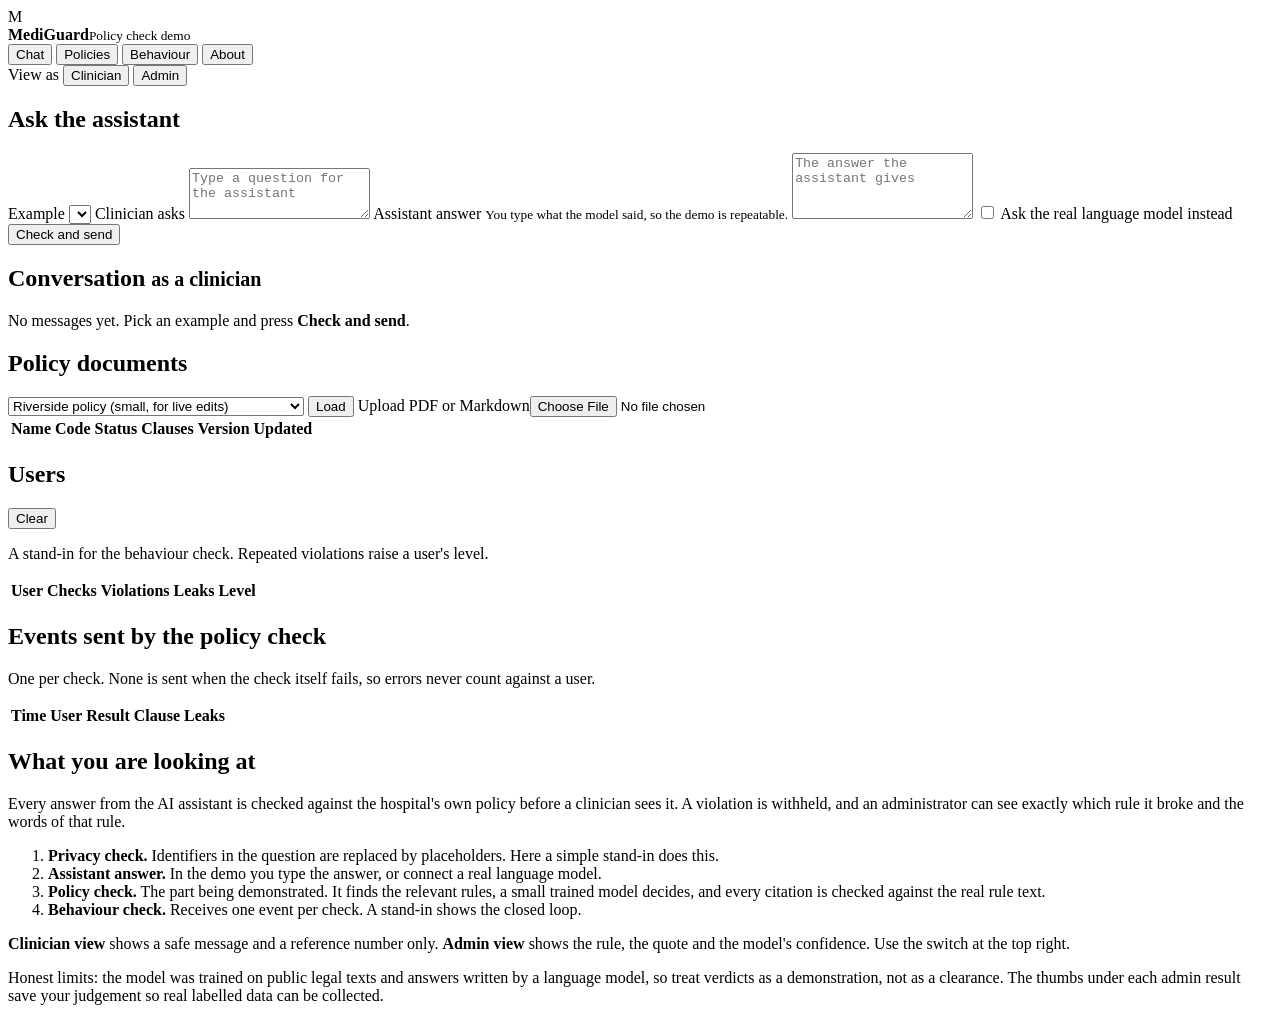
==== components/c3-policy-scanner/src/c3/demo/ui/index.html @ 69bad695 "feat(c3): add RAG output policy scanner and training pipeline - Add policy clause ingestion for HIPA" ====
<!doctype html>
<html lang="en">
<head>
<meta charset="utf-8">
<meta name="viewport" content="width=device-width, initial-scale=1">
<title>MediGuard Policy Check Demo</title>
<link rel="stylesheet" href="/static/style.css">
</head>
<body>
<header class="top">
  <div class="brand"><span class="logo">M</span><div><b>MediGuard</b><small>Policy check demo</small></div></div>
  <nav id="tabs" role="tablist">
    <button role="tab" data-tab="chat" class="on">Chat</button>
    <button role="tab" data-tab="policies">Policies</button>
    <button role="tab" data-tab="behaviour">Behaviour</button>
    <button role="tab" data-tab="about">About</button>
  </nav>
  <div class="who" role="group" aria-label="View as">
    <span>View as</span>
    <button id="roleClinician" class="seg on">Clinician</button>
    <button id="roleAdmin" class="seg">Admin</button>
  </div>
</header>
<div id="chips" class="chips"></div>

<main>
<!-- CHAT -->
<section id="tab-chat" class="tab on">
  <div class="grid2">
    <div class="card">
      <h2>Ask the assistant</h2>
      <label>Example <select id="scenario"></select></label>
      <label>Clinician asks
        <textarea id="prompt" rows="3" placeholder="Type a question for the assistant"></textarea>
      </label>
      <label>Assistant answer <small class="muted" id="answerHint">You type what the model said, so the demo is repeatable.</small>
        <textarea id="answer" rows="4" placeholder="The answer the assistant gives"></textarea>
      </label>
      <label class="check"><input type="checkbox" id="useLlm"> Ask the real language model instead <small class="muted" id="llmHint"></small></label>
      <div class="row"><button id="send" class="primary">Check and send</button><span id="sendNote" class="muted"></span></div>
      <div id="pipeline" class="pipeline" aria-live="polite"></div>
    </div>
    <div class="card">
      <h2>Conversation <small class="muted" id="roleLabel">as a clinician</small></h2>
      <div id="thread" class="thread"><p class="muted">No messages yet. Pick an example and press <b>Check and send</b>.</p></div>
    </div>
  </div>
  <div id="adminPanel" class="card adminpanel" hidden>
    <h2>Why this result <small class="muted">admin only, a clinician never sees this</small></h2>
    <div id="adminBody"></div>
  </div>
</section>

<!-- POLICIES -->
<section id="tab-policies" class="tab">
  <div class="card">
    <div class="row between">
      <h2>Policy documents</h2>
      <div class="row">
        <select id="demoPick">
          <option value="riverside">Riverside policy (small, for live edits)</option>
          <option value="pdpa">Sri Lanka Data Protection Act 2022 (real PDF)</option>
          <option value="hipaa">HIPAA Privacy Rule (real, 687 clauses)</option>
        </select>
        <button id="loadDemo">Load</button>
        <label class="filebtn">Upload PDF or Markdown<input type="file" id="uploadFile" accept=".pdf,.md,.markdown"></label>
      </div>
    </div>
    <div id="polStatus" class="statusline"></div>
    <div class="tablewrap"><table id="docTable"><thead><tr>
      <th>Name</th><th>Code</th><th>Status</th><th>Clauses</th><th>Version</th><th>Updated</th><th></th>
    </tr></thead><tbody></tbody></table></div>
    <p id="polMsg" class="muted" role="status"></p>
  </div>
  <div class="grid2">
    <div class="card" id="clauseCard" hidden>
      <div class="row between"><h2 id="clauseTitle">Clauses</h2><input id="clauseFilter" type="search" placeholder="Filter clauses"></div>
      <div id="clauseList" class="clauses"></div>
    </div>
    <div class="card" id="editCard" hidden>
      <h2>Edit this policy live</h2>
      <p class="muted">Change a rule, then save. Only changed clauses are re-embedded, and the next check uses the new version with no restart.</p>
      <textarea id="mdEditor" rows="14" spellcheck="false"></textarea>
      <div class="row"><button id="saveMd" class="primary">Save new version</button>
        <button id="rescan" disabled>Re-check last answer</button><span id="enforce" class="muted"></span></div>
    </div>
  </div>
</section>

<!-- BEHAVIOUR -->
<section id="tab-behaviour" class="tab">
  <div class="grid2">
    <div class="card"><div class="row between"><h2>Users</h2><button id="resetEvents">Clear</button></div>
      <p class="muted">A stand-in for the behaviour check. Repeated violations raise a user's level.</p>
      <div class="tablewrap"><table id="userTable"><thead><tr><th>User</th><th>Checks</th><th>Violations</th><th>Leaks</th><th>Level</th></tr></thead><tbody></tbody></table></div></div>
    <div class="card"><h2>Events sent by the policy check</h2>
      <p class="muted">One per check. None is sent when the check itself fails, so errors never count against a user.</p>
      <div class="tablewrap"><table id="eventTable"><thead><tr><th>Time</th><th>User</th><th>Result</th><th>Clause</th><th>Leaks</th></tr></thead><tbody></tbody></table></div></div>
  </div>
</section>

<!-- ABOUT -->
<section id="tab-about" class="tab">
  <div class="card prose">
    <h2>What you are looking at</h2>
    <p>Every answer from the AI assistant is checked against the hospital's own policy before a clinician sees it. A violation is withheld, and an administrator can see exactly which rule it broke and the words of that rule.</p>
    <ol>
      <li><b>Privacy check.</b> Identifiers in the question are replaced by placeholders. Here a simple stand-in does this.</li>
      <li><b>Assistant answer.</b> In the demo you type the answer, or connect a real language model.</li>
      <li><b>Policy check.</b> The part being demonstrated. It finds the relevant rules, a small trained model decides, and every citation is checked against the real rule text.</li>
      <li><b>Behaviour check.</b> Receives one event per check. A stand-in shows the closed loop.</li>
    </ol>
    <p><b>Clinician view</b> shows a safe message and a reference number only. <b>Admin view</b> shows the rule, the quote and the model's confidence. Use the switch at the top right.</p>
    <p class="muted">Honest limits: the model was trained on public legal texts and answers written by a language model, so treat verdicts as a demonstration, not as a clearance. The thumbs under each admin result save your judgement so real labelled data can be collected.</p>
  </div>
</section>
</main>
<div id="toast" class="toast" role="status" aria-live="polite" hidden></div>
<script src="/static/app.js"></script>
</body>
</html>
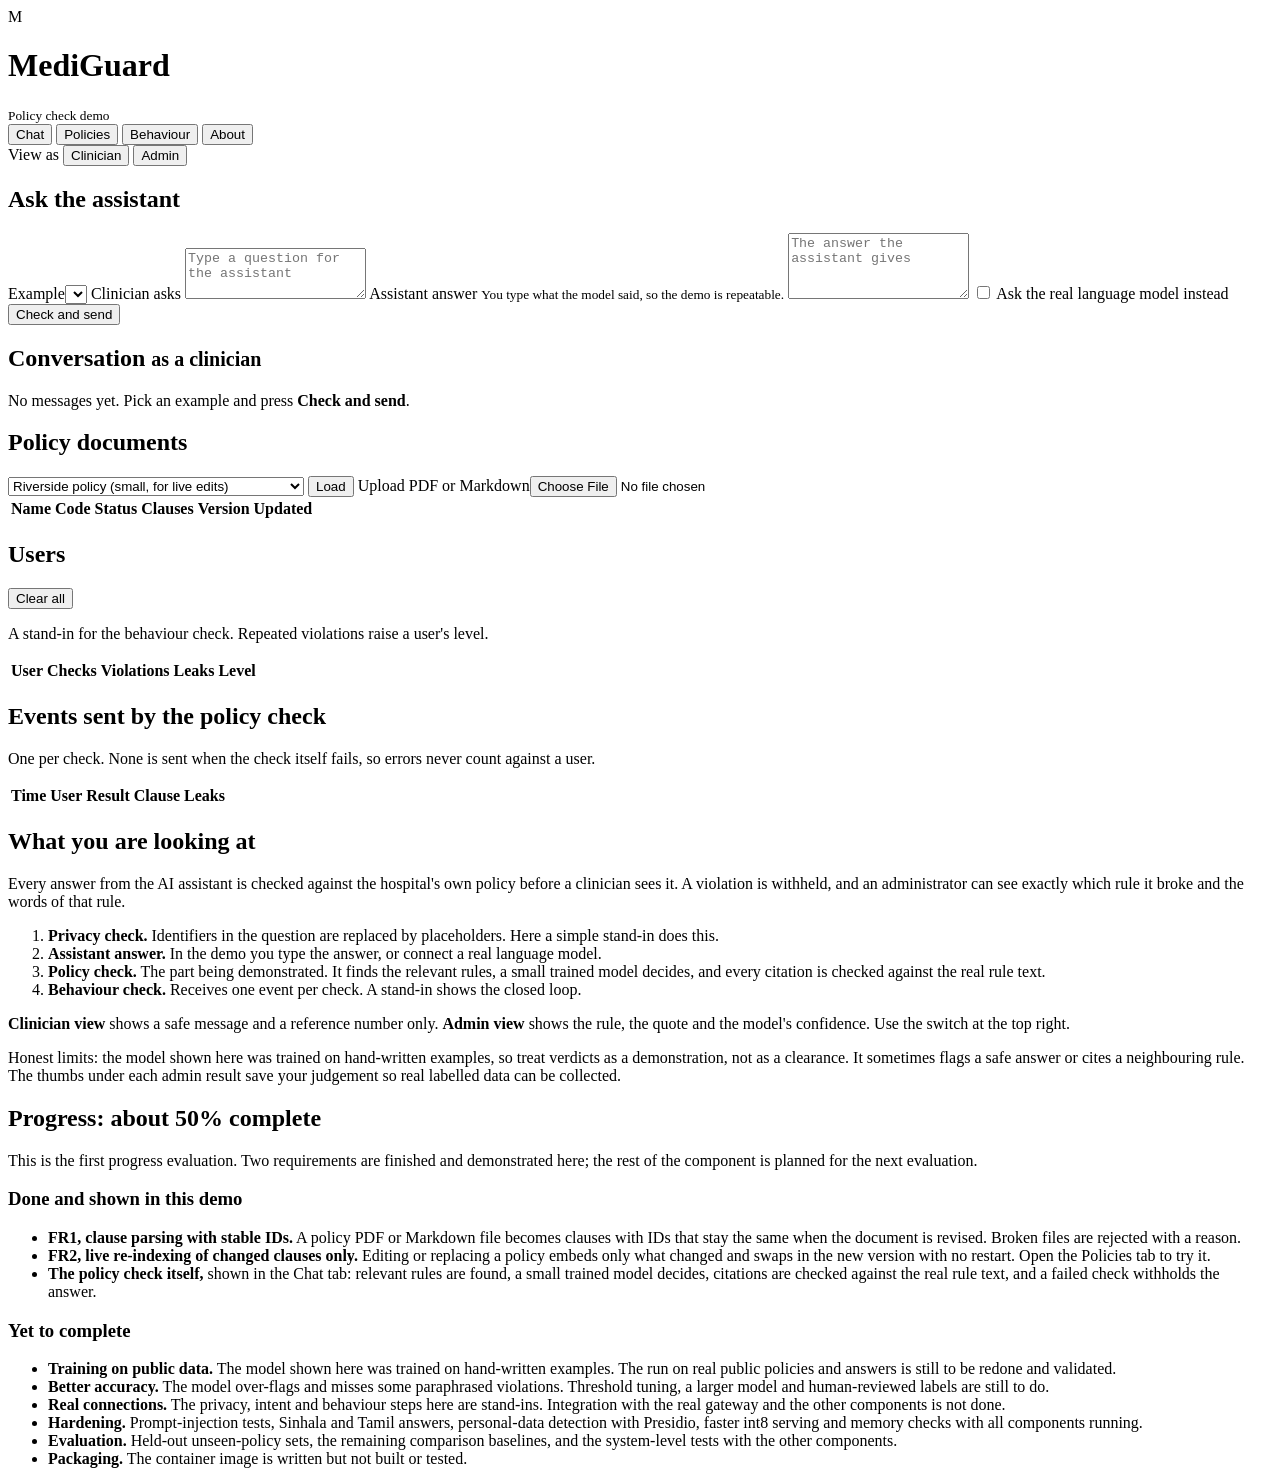
==== commit f1adfee1: "UI updates" ====
--- a/components/c3-policy-scanner/src/c3/demo/ui/index.html
+++ b/components/c3-policy-scanner/src/c3/demo/ui/index.html
@@ -3,33 +3,34 @@
 <head>
 <meta charset="utf-8">
 <meta name="viewport" content="width=device-width, initial-scale=1">
+<meta name="color-scheme" content="light dark">
 <title>MediGuard Policy Check Demo</title>
 <link rel="stylesheet" href="/static/style.css">
 </head>
 <body>
 <header class="top">
-  <div class="brand"><span class="logo">M</span><div><b>MediGuard</b><small>Policy check demo</small></div></div>
-  <nav id="tabs" role="tablist">
-    <button role="tab" data-tab="chat" class="on">Chat</button>
-    <button role="tab" data-tab="policies">Policies</button>
-    <button role="tab" data-tab="behaviour">Behaviour</button>
-    <button role="tab" data-tab="about">About</button>
+  <div class="brand"><span class="logo">M</span><div><h1 class="brandname">MediGuard</h1><small>Policy check demo</small></div></div>
+  <nav id="tabs" role="tablist" aria-label="Sections">
+    <button role="tab" id="tabbtn-chat" aria-controls="tab-chat" aria-selected="true" data-tab="chat" class="on">Chat</button>
+    <button role="tab" id="tabbtn-policies" aria-controls="tab-policies" aria-selected="false" data-tab="policies">Policies</button>
+    <button role="tab" id="tabbtn-behaviour" aria-controls="tab-behaviour" aria-selected="false" data-tab="behaviour">Behaviour</button>
+    <button role="tab" id="tabbtn-about" aria-controls="tab-about" aria-selected="false" data-tab="about">About</button>
   </nav>
   <div class="who" role="group" aria-label="View as">
     <span>View as</span>
-    <button id="roleClinician" class="seg on">Clinician</button>
-    <button id="roleAdmin" class="seg">Admin</button>
+    <button id="roleClinician" class="seg on" aria-pressed="true">Clinician</button>
+    <button id="roleAdmin" class="seg" aria-pressed="false">Admin</button>
   </div>
 </header>
 <div id="chips" class="chips"></div>
 
 <main>
 <!-- CHAT -->
-<section id="tab-chat" class="tab on">
+<section id="tab-chat" role="tabpanel" aria-labelledby="tabbtn-chat" class="tab on">
   <div class="grid2">
     <div class="card">
       <h2>Ask the assistant</h2>
-      <label>Example <select id="scenario"></select></label>
+      <label>Example<select id="scenario"></select></label>
       <label>Clinician asks
         <textarea id="prompt" rows="3" placeholder="Type a question for the assistant"></textarea>
       </label>
@@ -46,13 +47,16 @@
     </div>
   </div>
   <div id="adminPanel" class="card adminpanel" hidden>
-    <h2>Why this result <small class="muted">admin only, a clinician never sees this</small></h2>
+    <div class="verdict-head">
+      <h2>Why this result <small class="muted">admin only, a clinician never sees this</small></h2>
+      <div id="adminVerdict" class="row"></div>
+    </div>
     <div id="adminBody"></div>
   </div>
 </section>
 
 <!-- POLICIES -->
-<section id="tab-policies" class="tab">
+<section id="tab-policies" role="tabpanel" aria-labelledby="tabbtn-policies" class="tab">
   <div class="card">
     <div class="row between">
       <h2>Policy documents</h2>
@@ -88,9 +92,9 @@
 </section>
 
 <!-- BEHAVIOUR -->
-<section id="tab-behaviour" class="tab">
+<section id="tab-behaviour" role="tabpanel" aria-labelledby="tabbtn-behaviour" class="tab">
   <div class="grid2">
-    <div class="card"><div class="row between"><h2>Users</h2><button id="resetEvents">Clear</button></div>
+    <div class="card"><div class="row between"><h2>Users</h2><button id="resetEvents" title="Clears the events and the user levels">Clear all</button></div>
       <p class="muted">A stand-in for the behaviour check. Repeated violations raise a user's level.</p>
       <div class="tablewrap"><table id="userTable"><thead><tr><th>User</th><th>Checks</th><th>Violations</th><th>Leaks</th><th>Level</th></tr></thead><tbody></tbody></table></div></div>
     <div class="card"><h2>Events sent by the policy check</h2>
@@ -100,7 +104,7 @@
 </section>
 
 <!-- ABOUT -->
-<section id="tab-about" class="tab">
+<section id="tab-about" role="tabpanel" aria-labelledby="tabbtn-about" class="tab">
   <div class="card prose">
     <h2>What you are looking at</h2>
     <p>Every answer from the AI assistant is checked against the hospital's own policy before a clinician sees it. A violation is withheld, and an administrator can see exactly which rule it broke and the words of that rule.</p>
@@ -111,7 +115,27 @@
       <li><b>Behaviour check.</b> Receives one event per check. A stand-in shows the closed loop.</li>
     </ol>
     <p><b>Clinician view</b> shows a safe message and a reference number only. <b>Admin view</b> shows the rule, the quote and the model's confidence. Use the switch at the top right.</p>
-    <p class="muted">Honest limits: the model was trained on public legal texts and answers written by a language model, so treat verdicts as a demonstration, not as a clearance. The thumbs under each admin result save your judgement so real labelled data can be collected.</p>
+    <p class="muted">Honest limits: the model shown here was trained on hand-written examples, so treat verdicts as a demonstration, not as a clearance. It sometimes flags a safe answer or cites a neighbouring rule. The thumbs under each admin result save your judgement so real labelled data can be collected.</p>
+  </div>
+  <div class="card prose" id="progress">
+    <h2>Progress: about 50% complete</h2>
+    <div class="progressbar" role="img" aria-label="About 50 percent complete"><i style="width:50%"></i></div>
+    <p class="muted">This is the first progress evaluation. Two requirements are finished and demonstrated here; the rest of the component is planned for the next evaluation.</p>
+    <h3>Done and shown in this demo</h3>
+    <ul>
+      <li><b>FR1, clause parsing with stable IDs.</b> A policy PDF or Markdown file becomes clauses with IDs that stay the same when the document is revised. Broken files are rejected with a reason.</li>
+      <li><b>FR2, live re-indexing of changed clauses only.</b> Editing or replacing a policy embeds only what changed and swaps in the new version with no restart. Open the Policies tab to try it.</li>
+      <li><b>The policy check itself,</b> shown in the Chat tab: relevant rules are found, a small trained model decides, citations are checked against the real rule text, and a failed check withholds the answer.</li>
+    </ul>
+    <h3>Yet to complete</h3>
+    <ul>
+      <li><b>Training on public data.</b> The model shown here was trained on hand-written examples. The run on real public policies and answers is still to be redone and validated.</li>
+      <li><b>Better accuracy.</b> The model over-flags and misses some paraphrased violations. Threshold tuning, a larger model and human-reviewed labels are still to do.</li>
+      <li><b>Real connections.</b> The privacy, intent and behaviour steps here are stand-ins. Integration with the real gateway and the other components is not done.</li>
+      <li><b>Hardening.</b> Prompt-injection tests, Sinhala and Tamil answers, personal-data detection with Presidio, faster int8 serving and memory checks with all components running.</li>
+      <li><b>Evaluation.</b> Held-out unseen-policy sets, the remaining comparison baselines, and the system-level tests with the other components.</li>
+      <li><b>Packaging.</b> The container image is written but not built or tested.</li>
+    </ul>
   </div>
 </section>
 </main>
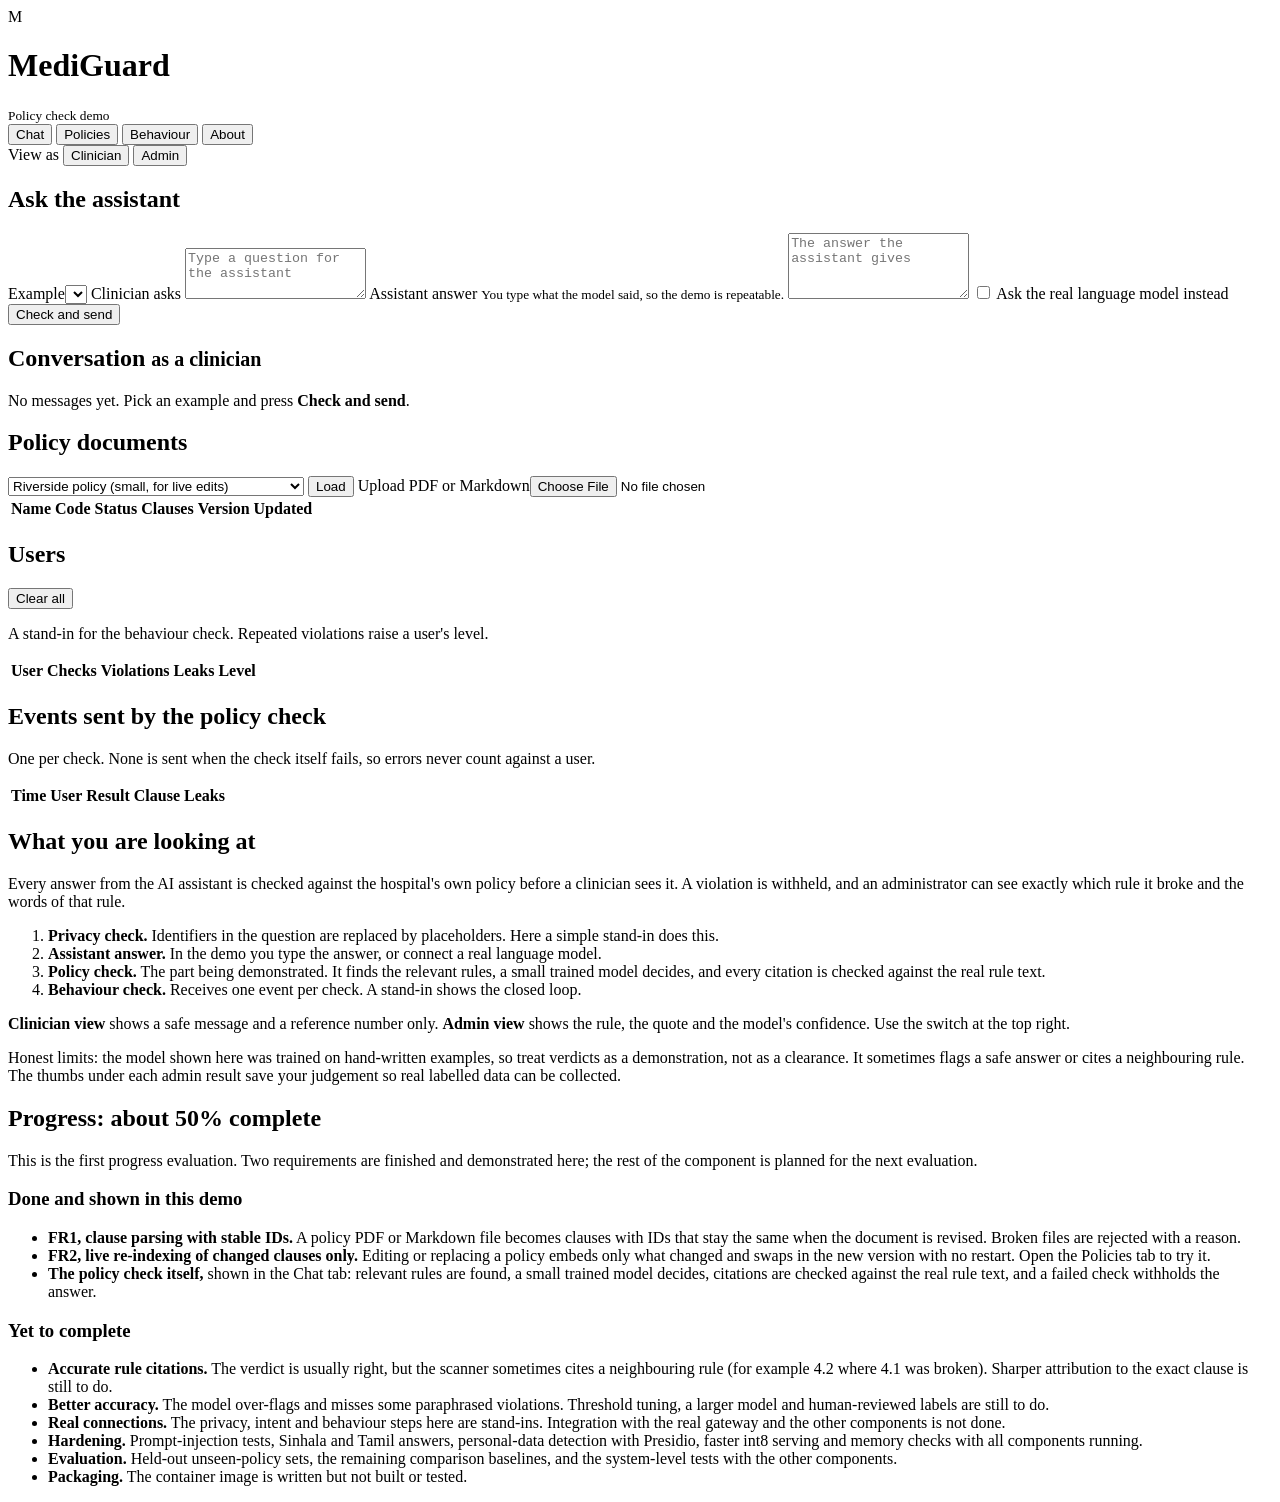
==== commit 805f6254: "UI updates 2" ====
--- a/components/c3-policy-scanner/src/c3/demo/ui/index.html
+++ b/components/c3-policy-scanner/src/c3/demo/ui/index.html
@@ -129,7 +129,7 @@
     </ul>
     <h3>Yet to complete</h3>
     <ul>
-      <li><b>Training on public data.</b> The model shown here was trained on hand-written examples. The run on real public policies and answers is still to be redone and validated.</li>
+      <li><b>Accurate rule citations.</b> The verdict is usually right, but the scanner sometimes cites a neighbouring rule (for example 4.2 where 4.1 was broken). Sharper attribution to the exact clause is still to do.</li>
       <li><b>Better accuracy.</b> The model over-flags and misses some paraphrased violations. Threshold tuning, a larger model and human-reviewed labels are still to do.</li>
       <li><b>Real connections.</b> The privacy, intent and behaviour steps here are stand-ins. Integration with the real gateway and the other components is not done.</li>
       <li><b>Hardening.</b> Prompt-injection tests, Sinhala and Tamil answers, personal-data detection with Presidio, faster int8 serving and memory checks with all components running.</li>
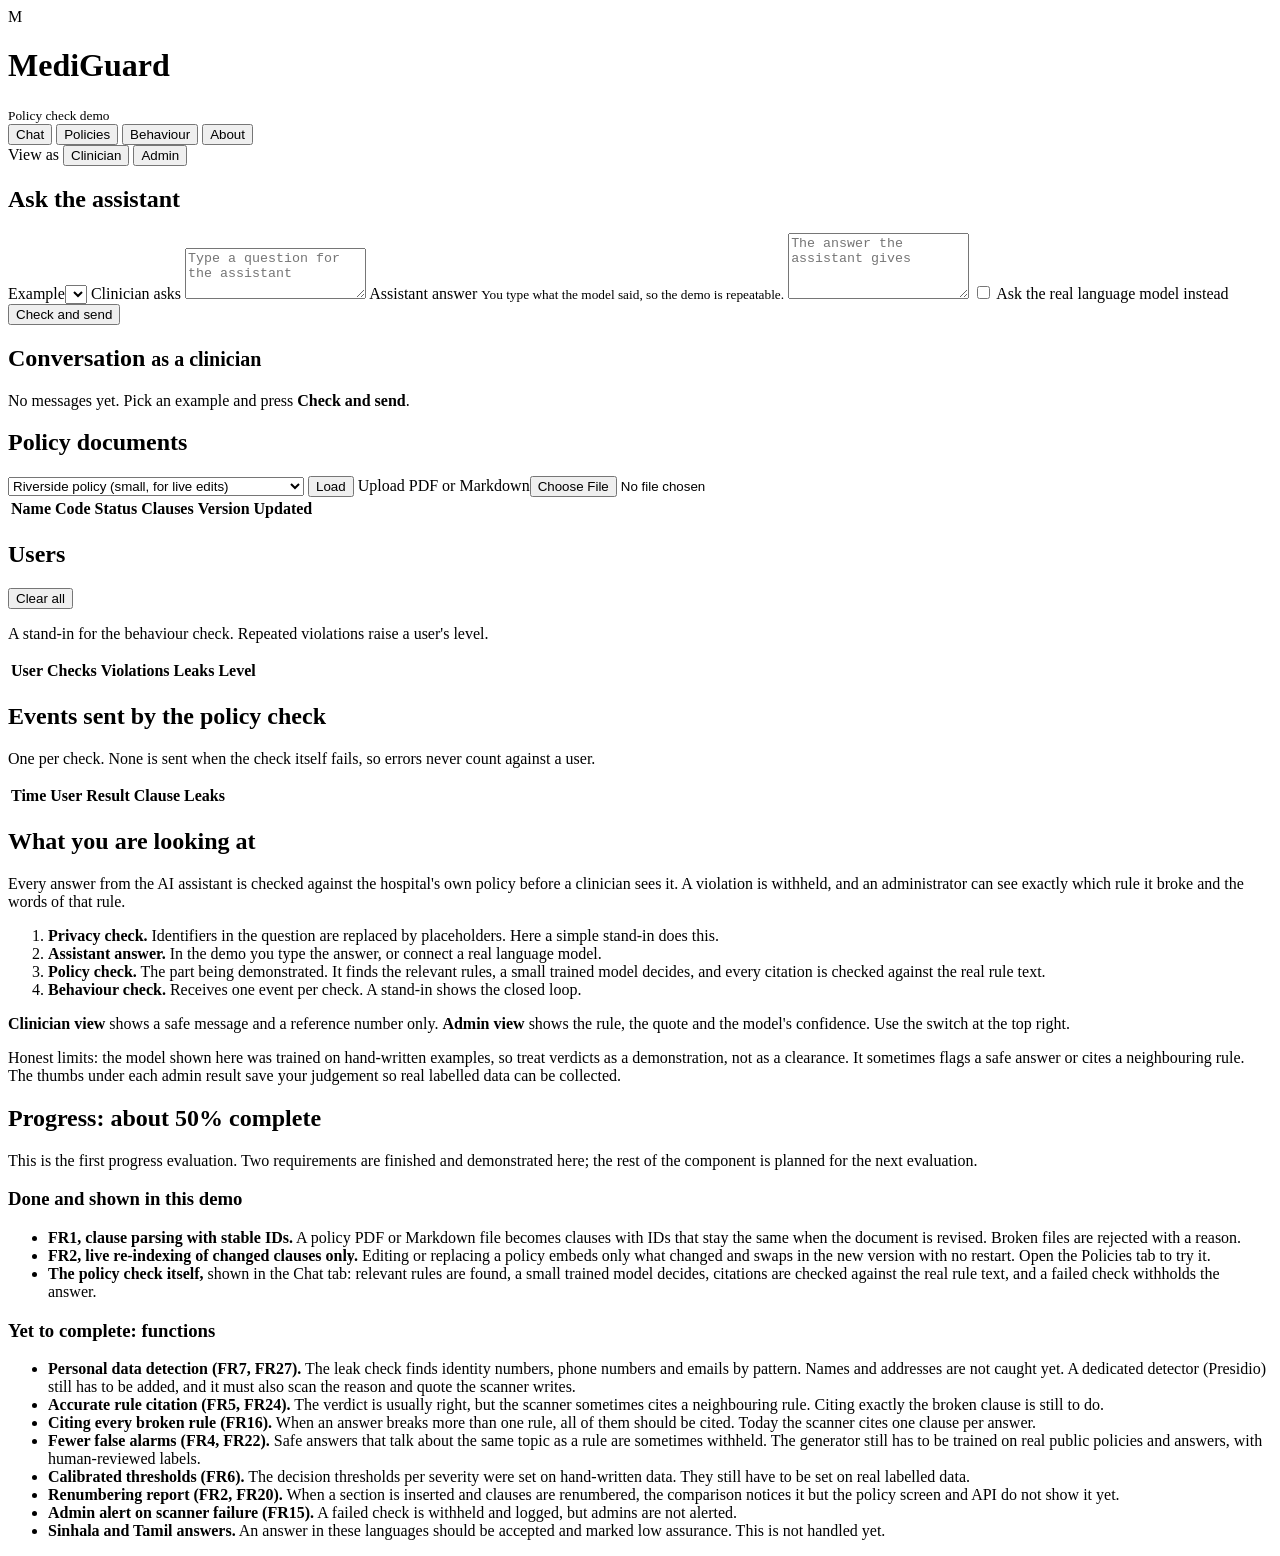
==== commit 50fafeb3: "UI updates 4" ====
--- a/components/c3-policy-scanner/src/c3/demo/ui/index.html
+++ b/components/c3-policy-scanner/src/c3/demo/ui/index.html
@@ -127,14 +127,16 @@
       <li><b>FR2, live re-indexing of changed clauses only.</b> Editing or replacing a policy embeds only what changed and swaps in the new version with no restart. Open the Policies tab to try it.</li>
       <li><b>The policy check itself,</b> shown in the Chat tab: relevant rules are found, a small trained model decides, citations are checked against the real rule text, and a failed check withholds the answer.</li>
     </ul>
-    <h3>Yet to complete</h3>
+    <h3>Yet to complete: functions</h3>
     <ul>
-      <li><b>Accurate rule citations.</b> The verdict is usually right, but the scanner sometimes cites a neighbouring rule (for example 4.2 where 4.1 was broken). Sharper attribution to the exact clause is still to do.</li>
-      <li><b>Better accuracy.</b> The model over-flags and misses some paraphrased violations. Threshold tuning, a larger model and human-reviewed labels are still to do.</li>
-      <li><b>Real connections.</b> The privacy, intent and behaviour steps here are stand-ins. Integration with the real gateway and the other components is not done.</li>
-      <li><b>Hardening.</b> Prompt-injection tests, Sinhala and Tamil answers, personal-data detection with Presidio, faster int8 serving and memory checks with all components running.</li>
-      <li><b>Evaluation.</b> Held-out unseen-policy sets, the remaining comparison baselines, and the system-level tests with the other components.</li>
-      <li><b>Packaging.</b> The container image is written but not built or tested.</li>
+      <li><b>Personal data detection (FR7, FR27).</b> The leak check finds identity numbers, phone numbers and emails by pattern. Names and addresses are not caught yet. A dedicated detector (Presidio) still has to be added, and it must also scan the reason and quote the scanner writes.</li>
+      <li><b>Accurate rule citation (FR5, FR24).</b> The verdict is usually right, but the scanner sometimes cites a neighbouring rule. Citing exactly the broken clause is still to do.</li>
+      <li><b>Citing every broken rule (FR16).</b> When an answer breaks more than one rule, all of them should be cited. Today the scanner cites one clause per answer.</li>
+      <li><b>Fewer false alarms (FR4, FR22).</b> Safe answers that talk about the same topic as a rule are sometimes withheld. The generator still has to be trained on real public policies and answers, with human-reviewed labels.</li>
+      <li><b>Calibrated thresholds (FR6).</b> The decision thresholds per severity were set on hand-written data. They still have to be set on real labelled data.</li>
+      <li><b>Renumbering report (FR2, FR20).</b> When a section is inserted and clauses are renumbered, the comparison notices it but the policy screen and API do not show it yet.</li>
+      <li><b>Admin alert on scanner failure (FR15).</b> A failed check is withheld and logged, but admins are not alerted.</li>
+      <li><b>Sinhala and Tamil answers.</b> An answer in these languages should be accepted and marked low assurance. This is not handled yet.</li>
     </ul>
   </div>
 </section>
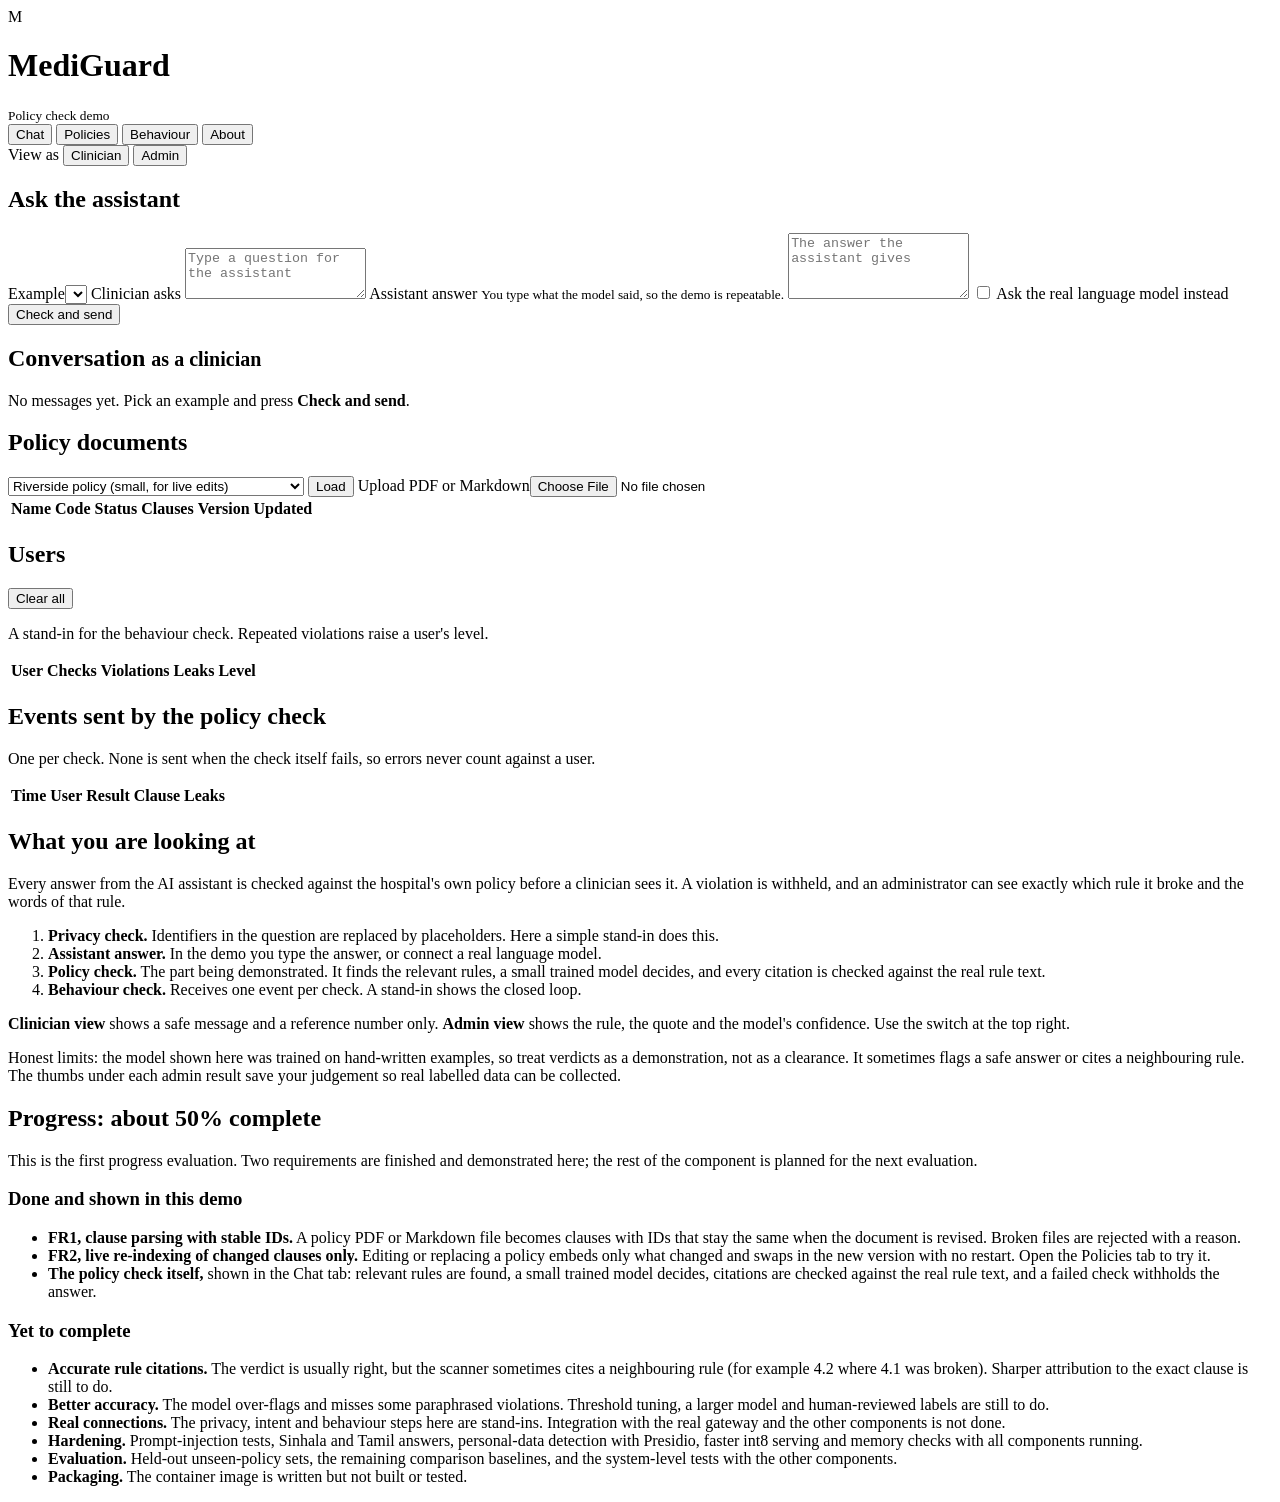
==== commit e8c9554a: "Merge main into rp/26/Component-1" ====
--- a/components/c3-policy-scanner/src/c3/demo/ui/index.html
+++ b/components/c3-policy-scanner/src/c3/demo/ui/index.html
@@ -127,16 +127,14 @@
       <li><b>FR2, live re-indexing of changed clauses only.</b> Editing or replacing a policy embeds only what changed and swaps in the new version with no restart. Open the Policies tab to try it.</li>
       <li><b>The policy check itself,</b> shown in the Chat tab: relevant rules are found, a small trained model decides, citations are checked against the real rule text, and a failed check withholds the answer.</li>
     </ul>
-    <h3>Yet to complete: functions</h3>
+    <h3>Yet to complete</h3>
     <ul>
-      <li><b>Personal data detection (FR7, FR27).</b> The leak check finds identity numbers, phone numbers and emails by pattern. Names and addresses are not caught yet. A dedicated detector (Presidio) still has to be added, and it must also scan the reason and quote the scanner writes.</li>
-      <li><b>Accurate rule citation (FR5, FR24).</b> The verdict is usually right, but the scanner sometimes cites a neighbouring rule. Citing exactly the broken clause is still to do.</li>
-      <li><b>Citing every broken rule (FR16).</b> When an answer breaks more than one rule, all of them should be cited. Today the scanner cites one clause per answer.</li>
-      <li><b>Fewer false alarms (FR4, FR22).</b> Safe answers that talk about the same topic as a rule are sometimes withheld. The generator still has to be trained on real public policies and answers, with human-reviewed labels.</li>
-      <li><b>Calibrated thresholds (FR6).</b> The decision thresholds per severity were set on hand-written data. They still have to be set on real labelled data.</li>
-      <li><b>Renumbering report (FR2, FR20).</b> When a section is inserted and clauses are renumbered, the comparison notices it but the policy screen and API do not show it yet.</li>
-      <li><b>Admin alert on scanner failure (FR15).</b> A failed check is withheld and logged, but admins are not alerted.</li>
-      <li><b>Sinhala and Tamil answers.</b> An answer in these languages should be accepted and marked low assurance. This is not handled yet.</li>
+      <li><b>Accurate rule citations.</b> The verdict is usually right, but the scanner sometimes cites a neighbouring rule (for example 4.2 where 4.1 was broken). Sharper attribution to the exact clause is still to do.</li>
+      <li><b>Better accuracy.</b> The model over-flags and misses some paraphrased violations. Threshold tuning, a larger model and human-reviewed labels are still to do.</li>
+      <li><b>Real connections.</b> The privacy, intent and behaviour steps here are stand-ins. Integration with the real gateway and the other components is not done.</li>
+      <li><b>Hardening.</b> Prompt-injection tests, Sinhala and Tamil answers, personal-data detection with Presidio, faster int8 serving and memory checks with all components running.</li>
+      <li><b>Evaluation.</b> Held-out unseen-policy sets, the remaining comparison baselines, and the system-level tests with the other components.</li>
+      <li><b>Packaging.</b> The container image is written but not built or tested.</li>
     </ul>
   </div>
 </section>
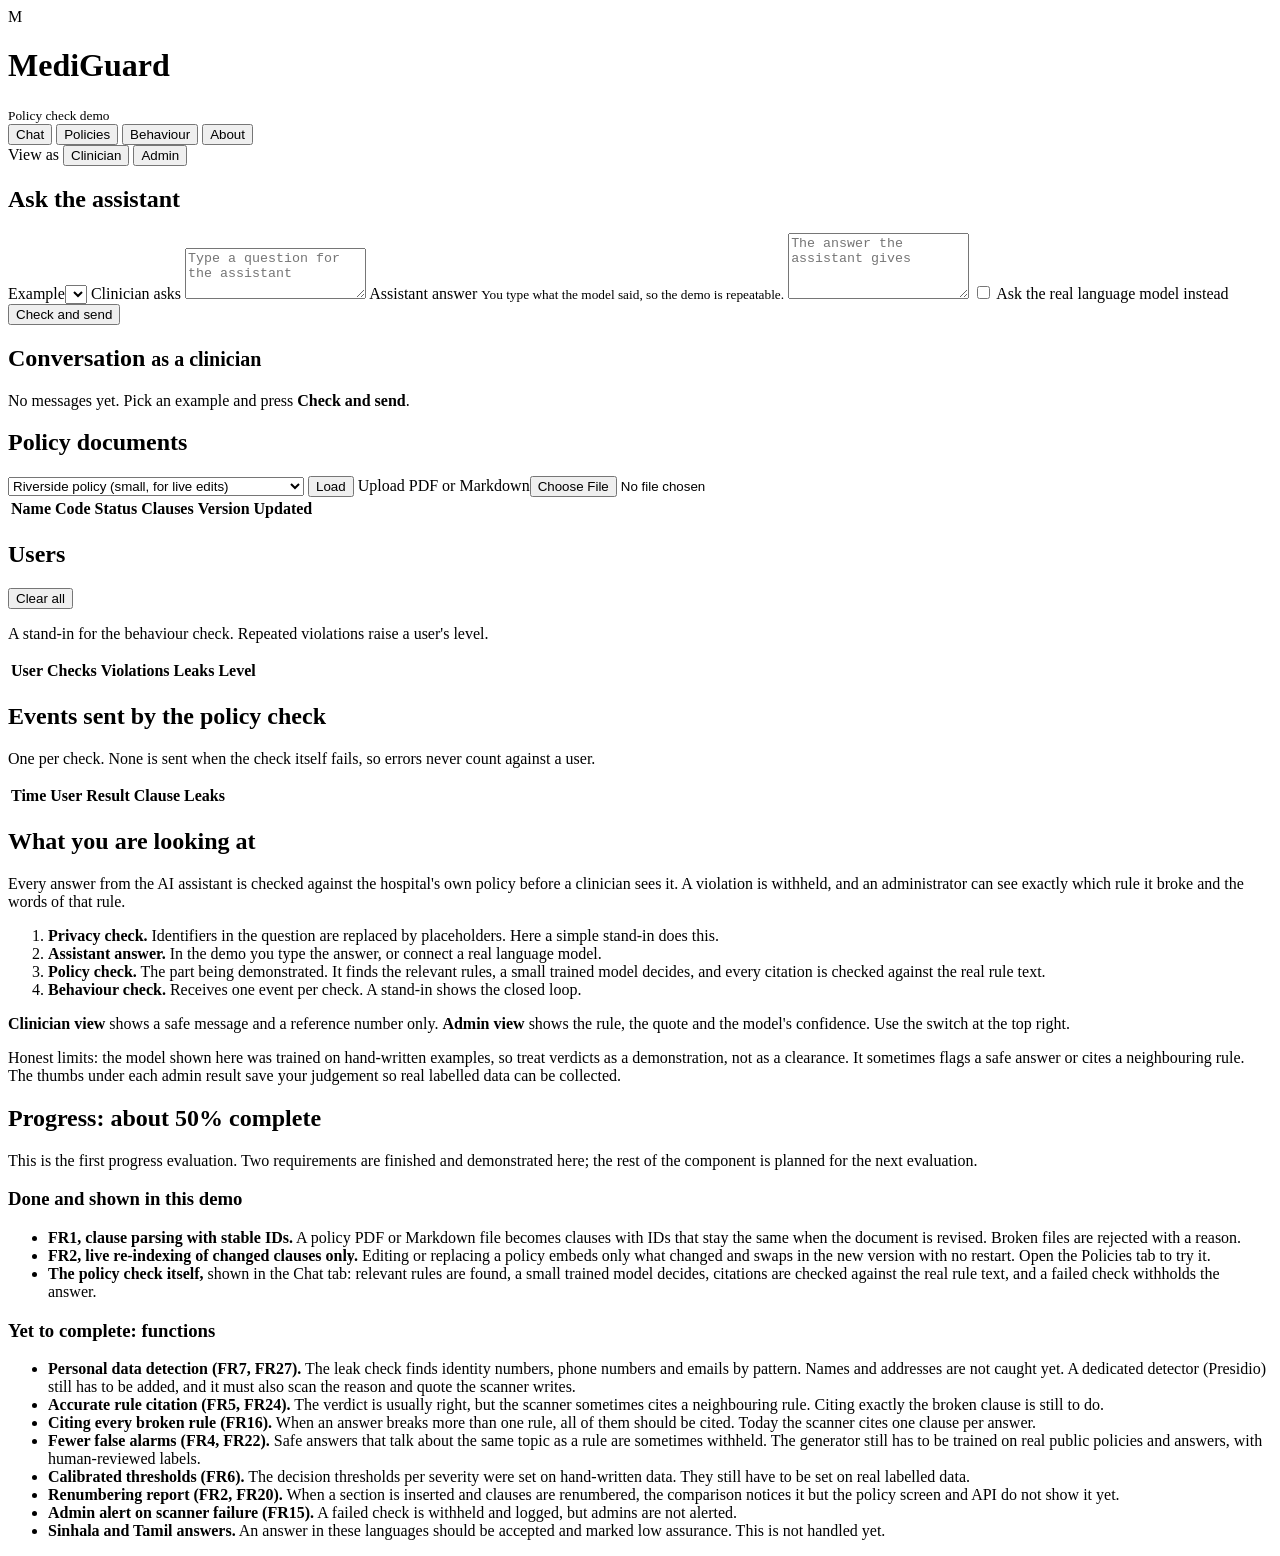
==== commit 1d83f784: "Merge pull request #10 from YasasNM/rp/26/Component-3 Rp/26/component 3" ====
--- a/components/c3-policy-scanner/src/c3/demo/ui/index.html
+++ b/components/c3-policy-scanner/src/c3/demo/ui/index.html
@@ -127,14 +127,16 @@
       <li><b>FR2, live re-indexing of changed clauses only.</b> Editing or replacing a policy embeds only what changed and swaps in the new version with no restart. Open the Policies tab to try it.</li>
       <li><b>The policy check itself,</b> shown in the Chat tab: relevant rules are found, a small trained model decides, citations are checked against the real rule text, and a failed check withholds the answer.</li>
     </ul>
-    <h3>Yet to complete</h3>
+    <h3>Yet to complete: functions</h3>
     <ul>
-      <li><b>Accurate rule citations.</b> The verdict is usually right, but the scanner sometimes cites a neighbouring rule (for example 4.2 where 4.1 was broken). Sharper attribution to the exact clause is still to do.</li>
-      <li><b>Better accuracy.</b> The model over-flags and misses some paraphrased violations. Threshold tuning, a larger model and human-reviewed labels are still to do.</li>
-      <li><b>Real connections.</b> The privacy, intent and behaviour steps here are stand-ins. Integration with the real gateway and the other components is not done.</li>
-      <li><b>Hardening.</b> Prompt-injection tests, Sinhala and Tamil answers, personal-data detection with Presidio, faster int8 serving and memory checks with all components running.</li>
-      <li><b>Evaluation.</b> Held-out unseen-policy sets, the remaining comparison baselines, and the system-level tests with the other components.</li>
-      <li><b>Packaging.</b> The container image is written but not built or tested.</li>
+      <li><b>Personal data detection (FR7, FR27).</b> The leak check finds identity numbers, phone numbers and emails by pattern. Names and addresses are not caught yet. A dedicated detector (Presidio) still has to be added, and it must also scan the reason and quote the scanner writes.</li>
+      <li><b>Accurate rule citation (FR5, FR24).</b> The verdict is usually right, but the scanner sometimes cites a neighbouring rule. Citing exactly the broken clause is still to do.</li>
+      <li><b>Citing every broken rule (FR16).</b> When an answer breaks more than one rule, all of them should be cited. Today the scanner cites one clause per answer.</li>
+      <li><b>Fewer false alarms (FR4, FR22).</b> Safe answers that talk about the same topic as a rule are sometimes withheld. The generator still has to be trained on real public policies and answers, with human-reviewed labels.</li>
+      <li><b>Calibrated thresholds (FR6).</b> The decision thresholds per severity were set on hand-written data. They still have to be set on real labelled data.</li>
+      <li><b>Renumbering report (FR2, FR20).</b> When a section is inserted and clauses are renumbered, the comparison notices it but the policy screen and API do not show it yet.</li>
+      <li><b>Admin alert on scanner failure (FR15).</b> A failed check is withheld and logged, but admins are not alerted.</li>
+      <li><b>Sinhala and Tamil answers.</b> An answer in these languages should be accepted and marked low assurance. This is not handled yet.</li>
     </ul>
   </div>
 </section>
